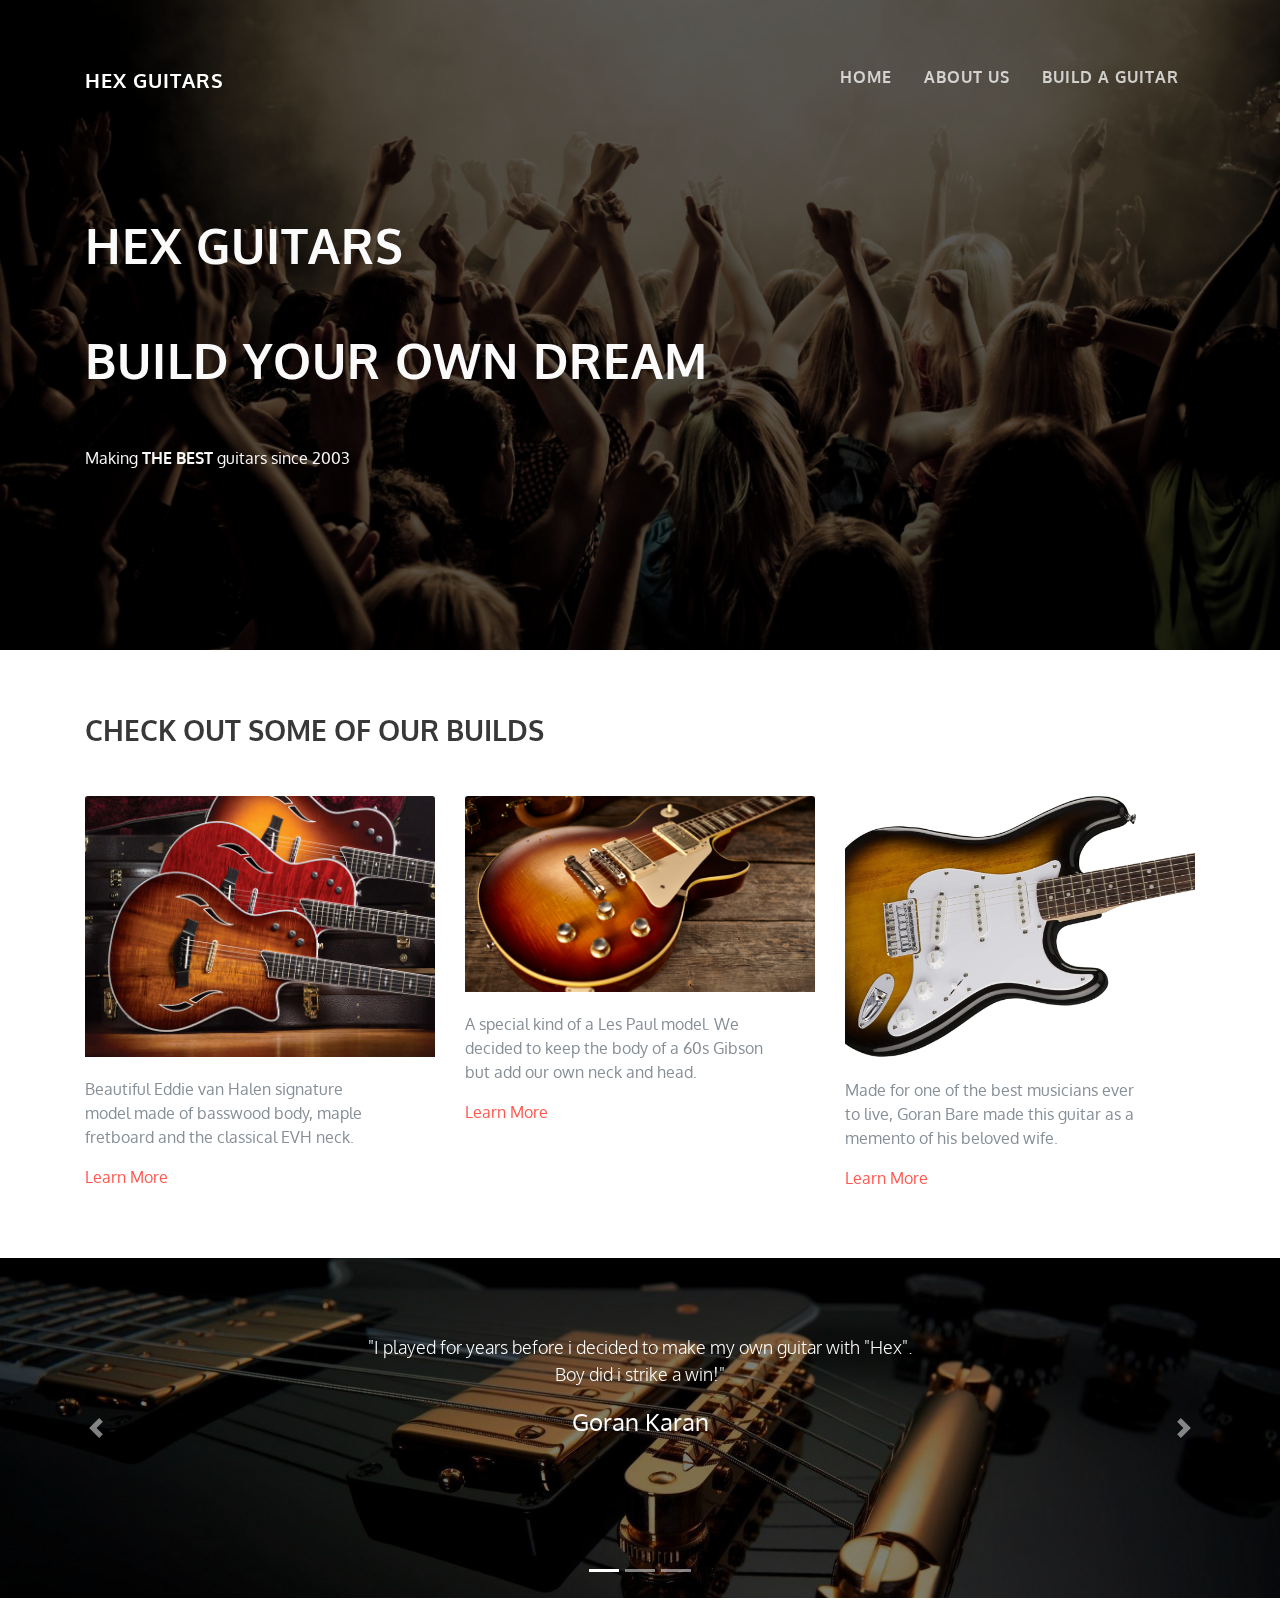
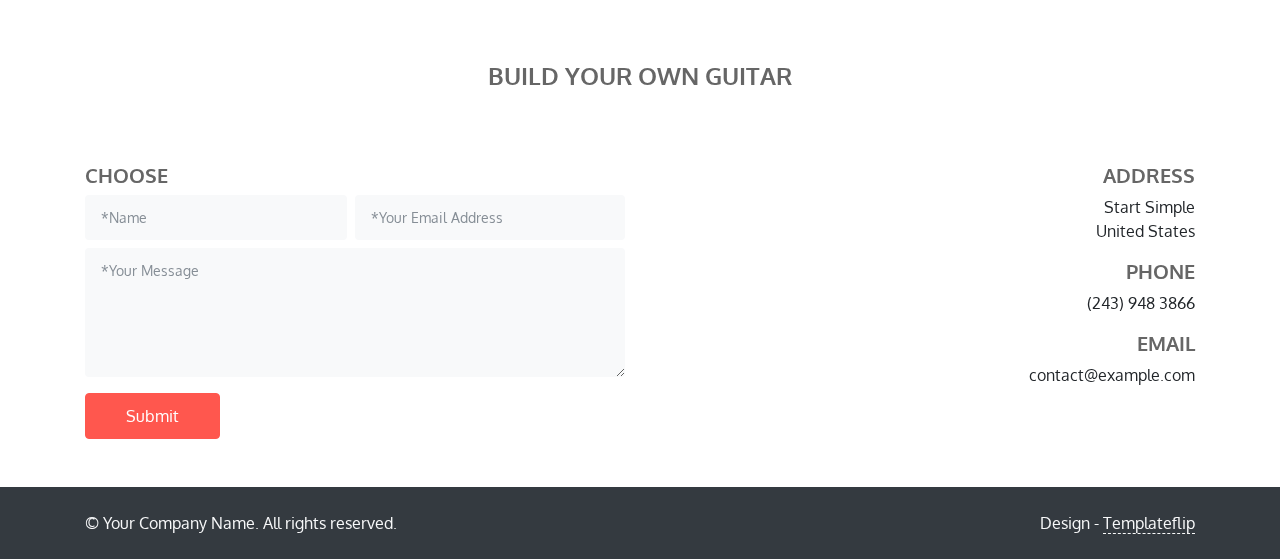
==== index.html @ c15eb83b "init" ====
<!DOCTYPE html>
<html lang="en-US">
  <head>
    <meta charset="UTF-8">
    <meta http-equiv="X-UA-Compatible" content="IE=edge">
    <meta name="viewport" content="width=device-width, initial-scale=1">
    <title>Start Simple</title>
    <link rel="preconnect" href="https://fonts.gstatic.com" crossorigin="crossorigin"/>
    <link rel="preload" as="style" href="https://fonts.googleapis.com/css2?family=Oxygen:wght@300;400;700&amp;display=swap"/>
    <link rel="stylesheet" href="https://fonts.googleapis.com/css2?family=Oxygen:wght@300;400;700&amp;display=swap" media="print" onload="this.media='all'"/>
    <noscript>
      <link rel="stylesheet" href="https://fonts.googleapis.com/css2?family=Oxygen:wght@300;400;700&amp;display=swap"/>
    </noscript>
    <link href="css/bootstrap.min.css?ver=1.2.0" rel="stylesheet">
    <link href="css/main.css?ver=1.2.0" rel="stylesheet">
    <noscript>
      <style>
        .tf-header {
          background: url('images/1-hero-image.jpg') no-repeat center center;
        }
      </style>
    </noscript>
  </head>
  <body id="top"> 
    <header class="tf-header" data-parallax="scroll" data-image-src="images/1-hero-image.jpg">
      <nav class="navbar py-5 navbar-dark">
        <div class="container">
          <h1><a class="navbar-brand" href="/">Hex Guitars</a></h1>
          <div id="navbar">
            <ul class="nav pull-right">
              <li class="nav-item"><a class="nav-link" href="#">Home</a></li>
              <li class="nav-item"><a class="nav-link" href="#about-us">About us</a></li>
              <li class="nav-item"><a class="nav-link" href="#build-a-guitar">Build a guitar</a></li>
            </ul>
          </div>
        </div>
      </nav>
      <div class="container">
        <div class="row">
          <div class="col-md-7 col-sm-12">
            <h2>Hex Guitars <br> <br> Build your own dream</h2>
          </div>
        </div>
        <div class="row">
          <div class="col-md-7 col-sm-12">
            <p class="mt-5"> Making <strong class="text-uppercase">the best </strong><span>guitars since 2003</span></p>
          </div>
        </div>
      </div>
    </header>
    <div class="page-content">
      <div>
<div class="tf-about-us-section">
  <div class="container" id="about-us">
    <h2 class="h3">Check out some of our builds</h2>
  </div>
  <div class="container">
    <div class="row">
      <div class="col-md-4 col-sm-12 pt-2">
        <div class="card"><img class="img-fluid card-img-top" src="images/2-start-simple.jpg" alt="2-start-simple"/>
          <div class="card-body">
            <p class="text-muted">Beautiful Eddie van Halen signature model made of basswood body, maple fretboard and the classical EVH neck.</p><a class="card-link" href="#">Learn More</a>
          </div>
        </div>
      </div>
      <div class="col-md-4 col-sm-12 pt-2">
        <div class="card"><img class="img-fluid card-img-top" src="images/3-start-simple.jpg" alt="3-start-simple"/>
          <div class="card-body">
            <p class="text-muted">A special kind of a Les Paul model. We decided to keep the body of a 60s Gibson but add our own neck and head.</p><a class="card-link" href="#">Learn More</a>
          </div>
        </div>
      </div>
      <div class="col-md-4 col-sm-12 pt-2">
        <div class="card"><img class="img-fluid card-img-top" src="images/4-start-simple.jpg" alt="4-start-simple"/>
          <div class="card-body">
            <p class="text-muted">Made for one of the best musicians ever to live, Goran Bare made this guitar as a memento of his beloved wife.</p><a class="card-link" href="#">Learn More</a>
          </div>
        </div>
      </div>
    </div>
  </div>
</div>
<div class="tf-quotes-section">
  <div class="carousel slide mt-5" id="tf-carousel" data-ride="carousel">
    <ol class="carousel-indicators">
      <li class="active" data-target="#tf-carousel" data-slide-to="0"></li>
      <li data-target="#tf-carousel" data-slide-to="1"></li>
      <li data-target="#tf-carousel" data-slide-to="2"></li>
    </ol>
    <div class="carousel-inner">
      <div class="carousel-item active" style="background-image: url('images/5-start-simple-slider.jpg');">
        <div class="carousel-caption">
          <p class="slider-text-1">"I played for years before i decided to make my own guitar with "Hex".<br>Boy did i strike a win!"</p>
          <p class="slider-text-2">Goran Karan<br></p>
        </div>
      </div>
      <div class="carousel-item" style="background-image: url('images/6-start-simple-slider.jpg');">
        <div class="carousel-caption">
          <p class="slider-text-1">"You'd think that handmade guitars perform worse than the factory tuned one.<br>But you would be so wrong!"</p>
          <p class="slider-text-2">Tomislav Mandarić<br>Lead Guitar, Thompson</p>
        </div>
      </div>
      <div class="carousel-item" style="background-image: url('images/7-start-simple-slider.jpg');">
        <div class="carousel-caption">
          <p class="slider-text-1">"You wouldnt belive the quality they use at "Hex guitars".<br>It blew my mind how precise they are!"</p>
          <p class="slider-text-2">Index.hr</p>
        </div>
      </div>
    </div><a class="carousel-control-prev" href="#tf-carousel" role="button" data-slide="prev"><span class="carousel-control-prev-icon" aria-hidden="true"></span><span class="sr-only">Previous</span></a><a class="carousel-control-next" href="#tf-carousel" role="button" data-slide="next"><span class="carousel-control-next-icon" aria-hidden="true"></span><span class="sr-only">Next</span></a>
  </div>
</div>
<div class="tf-build-a-guitar-section">
  <div class="container" id="build-a-guitar">
    <h2 class="h4">Build your own guitar</h2>
  </div>
  <div class="container">
    <div class="row">
      <div class="col-md-6 col-sm-12">
        <h3 class="h5">Choose </h3>
        <form action="https://formspree.io/youremail@example.com" method="POST">
          <div class="row no-gutters">
            <div class="col-lg-6 col-md-12 col-sm-12 tf-build-a-guitar-col">
              <input class="bg-light form-control" type="text" name="name" placeholder="*Name" required="required"/>
            </div>
            <div class="col-lg-6 col-md-12 col-sm-12 pb-2">
              <input class="bg-light form-control" type="email" name="_replyto" placeholder="*Your Email Address" required="required"/>
            </div>
          </div>
          <div class="row pb-2 no-gutters">
            <div class="col-md-12 col-sm-12">
              <textarea class="bg-light mb-2 form-control" name="message" placeholder="*Your Message" rows="5" required="required"></textarea>
            </div>
          </div>
          <button class="btn btn-primary" type="submit">Submit</button>
        </form>
      </div>
      <div class="col-md-6 col-sm-12 float-right text-right">
        <h3 class="h5">Address</h3><span>Start Simple<br/>United States</span>
        <p></p>
        <h3 class="h5">Phone</h3>
        <p>(243) 948 3866</p>
        <h3 class="h5">Email</h3>
        <p>contact@example.com</p>
      </div>
    </div>
  </div>
</div></div>
    </div>
    <footer class="bg-dark py-4 mt-5 tf-footer">
      <div class="container text-light">
        <div class="row">
          <div class="col-md-6 col-sm-12">&copy; Your Company Name. All rights reserved.</div>
          <div class="col-md-6 col-sm-12 text-right tf-design">Design - <a href="https://templateflip.com" target="_blank">Templateflip</a></div>
        </div>
      </div>
    </footer>
    <script src="scripts/jquery.slim.min.js?ver=1.2.0"></script>
    <script src="scripts/bootstrap.bundle.min.js?ver=1.2.0"></script>
    <script src="scripts/parallax.min.js?ver=1.2.0"></script>
    <script src="scripts/main.js?ver=1.2.0"></script>
  </body>
</html>
---- css/main.css ----
/* Header Section */
.tf-header {
  position: relative;
  background-size: cover;
  height: 650px;
  color: rgba(255, 255, 255, 0.98); }
  .tf-header::before {
    background: rgba(0, 0, 0, 0.65);
    position: absolute;
    width: 100%;
    height: 650px;
    content: ' '; }
  .tf-header h1 {
    text-transform: uppercase;
    font-weight: 700;
    letter-spacing: 1px; }
  .tf-header .nav {
    text-transform: uppercase;
    font-size: 16px;
    font-weight: 700;
    letter-spacing: 1px; }
  .tf-header .nav-link {
    color: rgba(255, 255, 255, 0.75) !important; }
    .tf-header .nav-link:hover {
      color: white !important; }
  .tf-header h2 {
    text-transform: uppercase;
    margin-top: 4rem;
    font-weight: 700;
    font-size: 48px;
    letter-spacing: 1px; }
  .tf-header .tf-hh-col {
    padding-right: 0.5rem !important; }
  @media (max-width: 1199.98px) {
    .tf-header h2 {
      text-transform: uppercase;
      margin-top: 3rem;
      font-size: 42px; } }
  @media (max-width: 991.98px) {
    .tf-header h2 {
      margin-top: 2rem;
      font-size: 30px; } }
  @media (max-width: 575.98px) {
    .tf-header h1 {
      width: 100%;
      text-align: center; }
    .tf-header #navbar {
      margin: 0 auto; }
    .tf-header h2 {
      margin-top: 1rem;
      font-size: 24px; } }
  @media (max-width: 767.98px) {
    .tf-header .tf-hh-col {
      padding-right: 0 !important; } }

/* About us Section */
.tf-about-us-section h2.h3 {
  text-transform: uppercase;
  padding-top: 4rem;
  padding-bottom: 2rem;
  font-weight: 700;
  color: #383838; }

.tf-about-us-section .card {
  border: none;
  border-radius: none; }
  .tf-about-us-section .card .card-body {
    padding-left: 0;
    padding-right: 0; }

.tf-about-us-section p {
  padding-right: 3rem; }

@media (max-width: 767.98px) {
  .tf-about-us-section h2.h3 {
    font-size: 22px;
    padding-top: 1rem;
    padding-bottom: 0.5rem; } }

/* Quotes Section */
.tf-quotes-section .carousel-item {
  background-size: cover;
  background-repeat: no-repeat;
  background-position: center center;
  height: 340px; }

.tf-quotes-section .carousel-item::before {
  background: rgba(0, 0, 0, 0.5);
  position: absolute;
  width: 100%;
  height: 340px;
  content: ' '; }

.tf-quotes-section .slider-text-1 {
  font-weight: 300;
  font-size: 18px;
  padding: 0; }

.tf-quotes-section .slider-text-2 {
  font-weight: 400;
  font-size: 24px; }

.tf-quotes-section .carousel-caption {
  height: 100%;
  padding: 6rem 4rem; }

@media (max-width: 575.98px) {
  .tf-quotes-section .slider-text-2 {
    font-size: 12px; }
  .tf-quotes-section .carousel-caption {
    padding: 5rem 1rem; }
  .tf-quotes-section .slider-text-1 {
    font-size: 14px;
    padding: 0; } }

@media (max-width: 767.98px) {
  .tf-quotes-section .carousel-caption {
    padding: 5rem 1rem; }
  .tf-quotes-section .slider-text-2 {
    font-size: 20px; } }

/* build-a-guitar Section */
.tf-build-a-guitar-section h2.h4 {
  text-align: center;
  text-transform: uppercase;
  color: #666666;
  padding: 4rem 4rem;
  font-weight: bold; }

.tf-build-a-guitar-section button {
  padding-right: 40px;
  padding-left: 40px; }

.tf-build-a-guitar-section h3.h5 {
  text-transform: uppercase;
  color: #666666;
  font-weight: bold; }

.tf-build-a-guitar-section .tf-build-a-guitar-col {
  padding-bottom: 0.5rem;
  padding-right: 0.5rem !important; }

@media (max-width: 991.98px) {
  .tf-build-a-guitar-section .tf-build-a-guitar-col {
    padding-right: 0 !important; } }

@media (max-width: 767.98px) {
  .tf-build-a-guitar-section h2.h4 {
    padding: 1rem 0.5rem;
    font-size: 18px; } }

/* Footer Section */
.tf-footer .tf-design a {
  color: inherit;
  border-bottom: 1px dashed; }
  .tf-footer .tf-design a:hover {
    text-decoration: none; }

@media (max-width: 767.98px) {
  .tf-footer .tf-design {
    text-align: left !important; } }
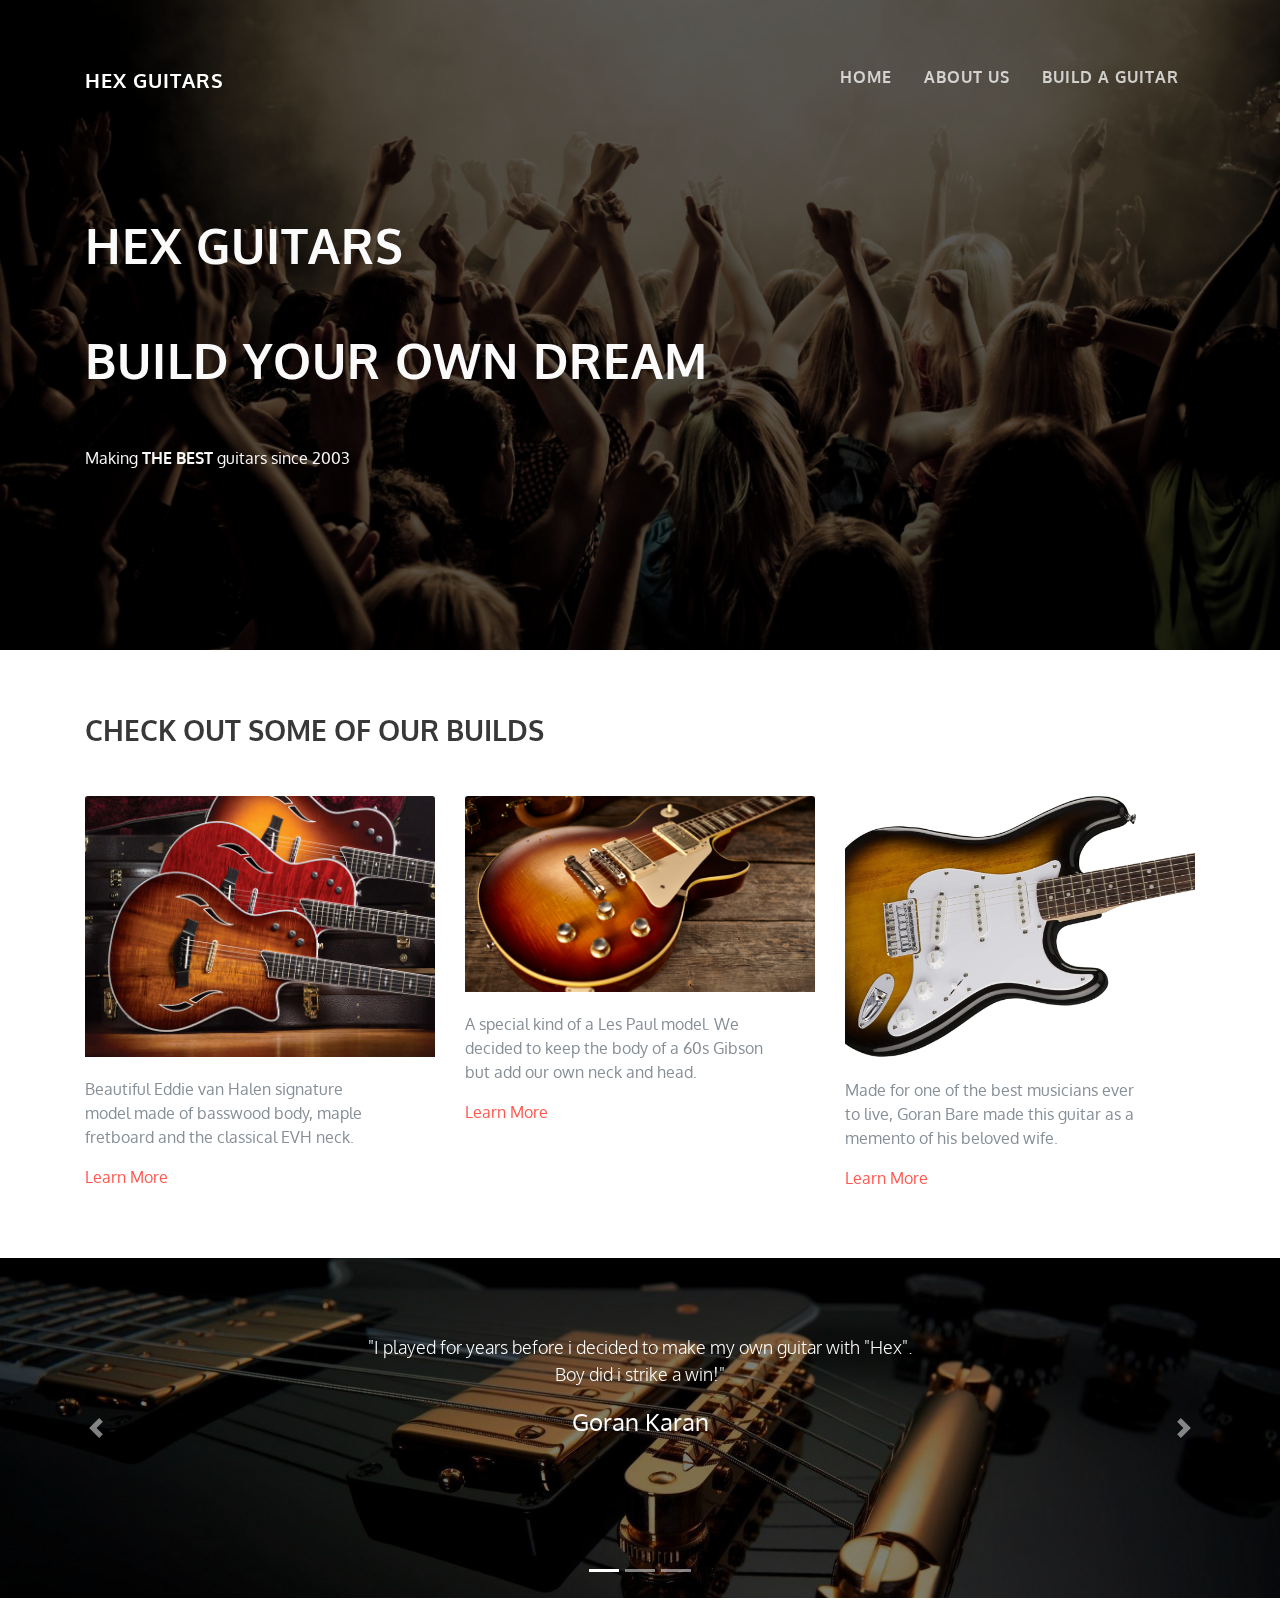
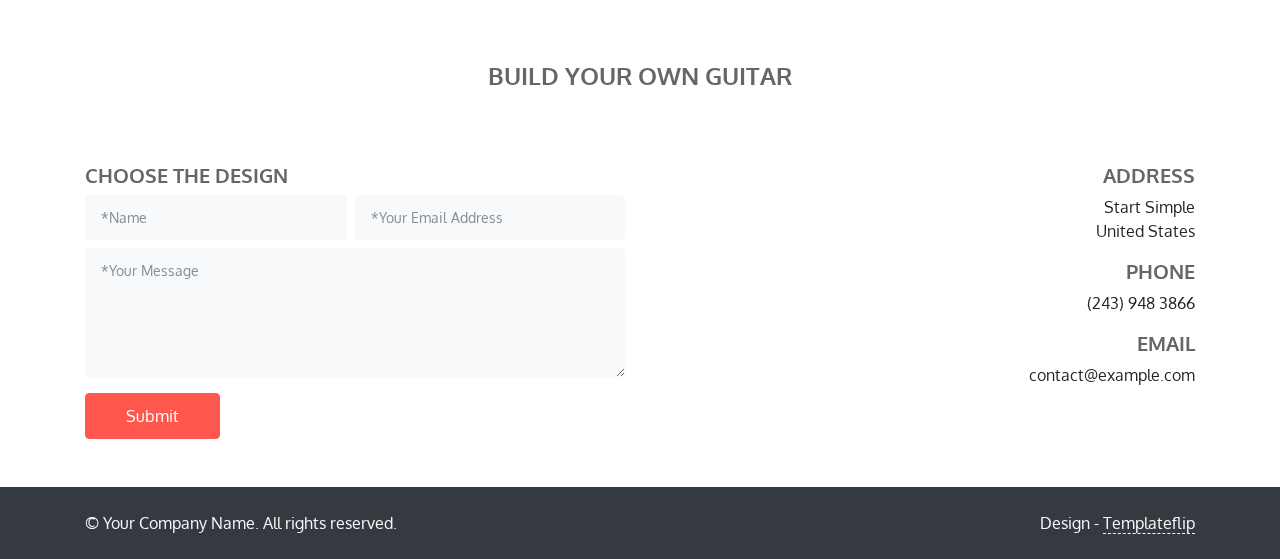
==== commit b9b90ff5: "Added title to tab and favicon" ====
--- a/index.html
+++ b/index.html
@@ -4,7 +4,7 @@
     <meta charset="UTF-8">
     <meta http-equiv="X-UA-Compatible" content="IE=edge">
     <meta name="viewport" content="width=device-width, initial-scale=1">
-    <title>Start Simple</title>
+    <title>Hex Guitars</title>
     <link rel="preconnect" href="https://fonts.gstatic.com" crossorigin="crossorigin"/>
     <link rel="preload" as="style" href="https://fonts.googleapis.com/css2?family=Oxygen:wght@300;400;700&amp;display=swap"/>
     <link rel="stylesheet" href="https://fonts.googleapis.com/css2?family=Oxygen:wght@300;400;700&amp;display=swap" media="print" onload="this.media='all'"/>
@@ -116,7 +116,7 @@
   <div class="container">
     <div class="row">
       <div class="col-md-6 col-sm-12">
-        <h3 class="h5">Choose </h3>
+        <h3 class="h5">Choose the design</h3>
         <form action="https://formspree.io/youremail@example.com" method="POST">
           <div class="row no-gutters">
             <div class="col-lg-6 col-md-12 col-sm-12 tf-build-a-guitar-col">
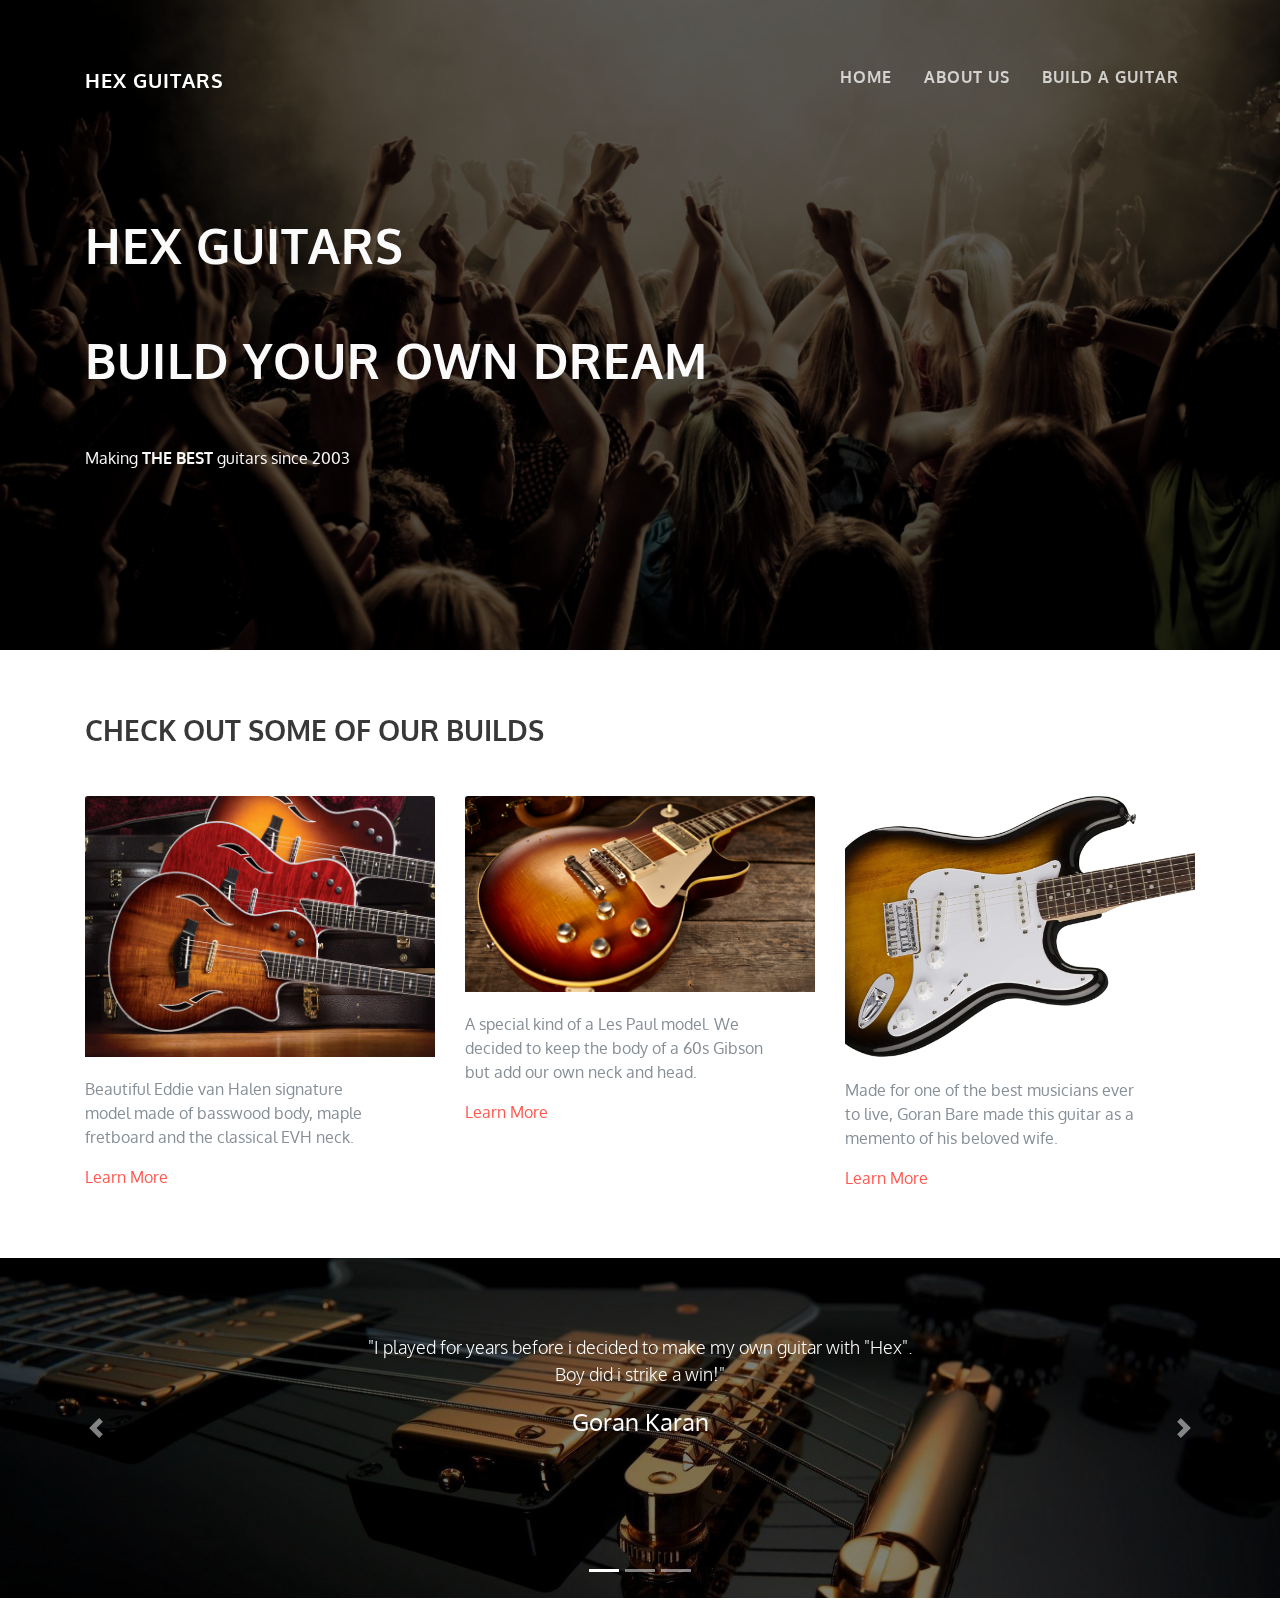
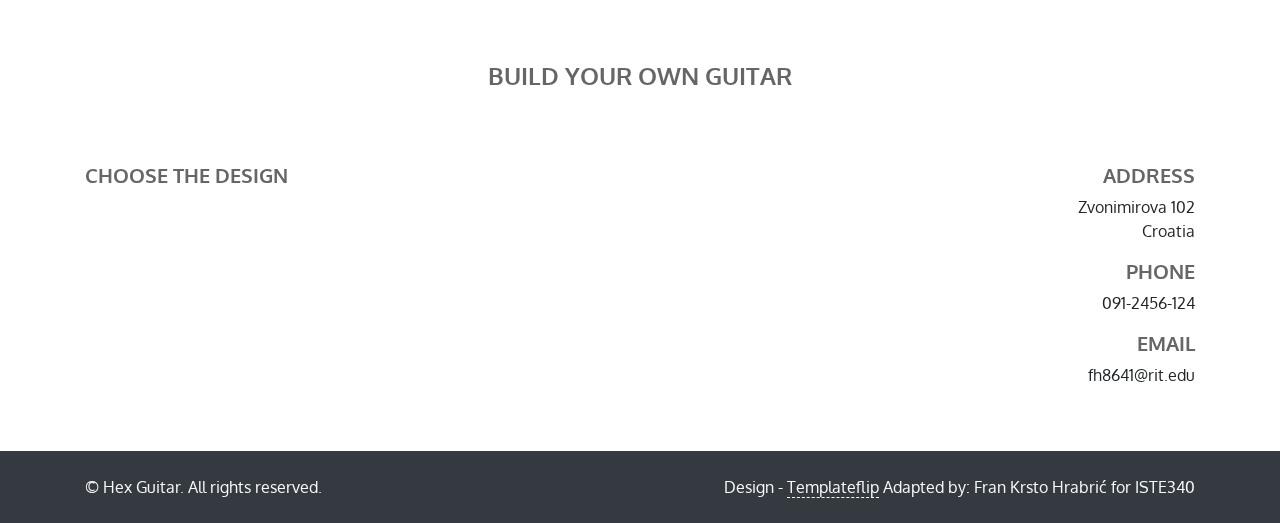
==== commit a23a7371: "Removed the last section" ====
--- a/index.html
+++ b/index.html
@@ -117,30 +117,22 @@
     <div class="row">
       <div class="col-md-6 col-sm-12">
         <h3 class="h5">Choose the design</h3>
-        <form action="https://formspree.io/youremail@example.com" method="POST">
-          <div class="row no-gutters">
-            <div class="col-lg-6 col-md-12 col-sm-12 tf-build-a-guitar-col">
-              <input class="bg-light form-control" type="text" name="name" placeholder="*Name" required="required"/>
-            </div>
-            <div class="col-lg-6 col-md-12 col-sm-12 pb-2">
-              <input class="bg-light form-control" type="email" name="_replyto" placeholder="*Your Email Address" required="required"/>
-            </div>
-          </div>
-          <div class="row pb-2 no-gutters">
-            <div class="col-md-12 col-sm-12">
-              <textarea class="bg-light mb-2 form-control" name="message" placeholder="*Your Message" rows="5" required="required"></textarea>
-            </div>
-          </div>
-          <button class="btn btn-primary" type="submit">Submit</button>
-        </form>
+
+
+
+
+
+
+
       </div>
       <div class="col-md-6 col-sm-12 float-right text-right">
-        <h3 class="h5">Address</h3><span>Start Simple<br/>United States</span>
+        <h3 class="h5">Address</h3><span>Zvonimirova 102<br/>Croatia</span>
         <p></p>
-        <h3 class="h5">Phone</h3>
-        <p>(243) 948 3866</p>
+        <h3 class="h5">Phone</h3> 
+        <p>091-2456-124</p>
         <h3 class="h5">Email</h3>
-        <p>contact@example.com</p>
+        <p>fh8641@rit.edu
+        </p>
       </div>
     </div>
   </div>
@@ -149,8 +141,8 @@
     <footer class="bg-dark py-4 mt-5 tf-footer">
       <div class="container text-light">
         <div class="row">
-          <div class="col-md-6 col-sm-12">&copy; Your Company Name. All rights reserved.</div>
-          <div class="col-md-6 col-sm-12 text-right tf-design">Design - <a href="https://templateflip.com" target="_blank">Templateflip</a></div>
+          <div class="col-md-6 col-sm-12">&copy; Hex Guitar. All rights reserved.</div>
+          <div class="col-md-6 col-sm-12 text-right tf-design">Design - <a href="https://templateflip.com" target="_blank">Templateflip</a> Adapted by: Fran Krsto Hrabrić for ISTE340</div>
         </div>
       </div>
     </footer>
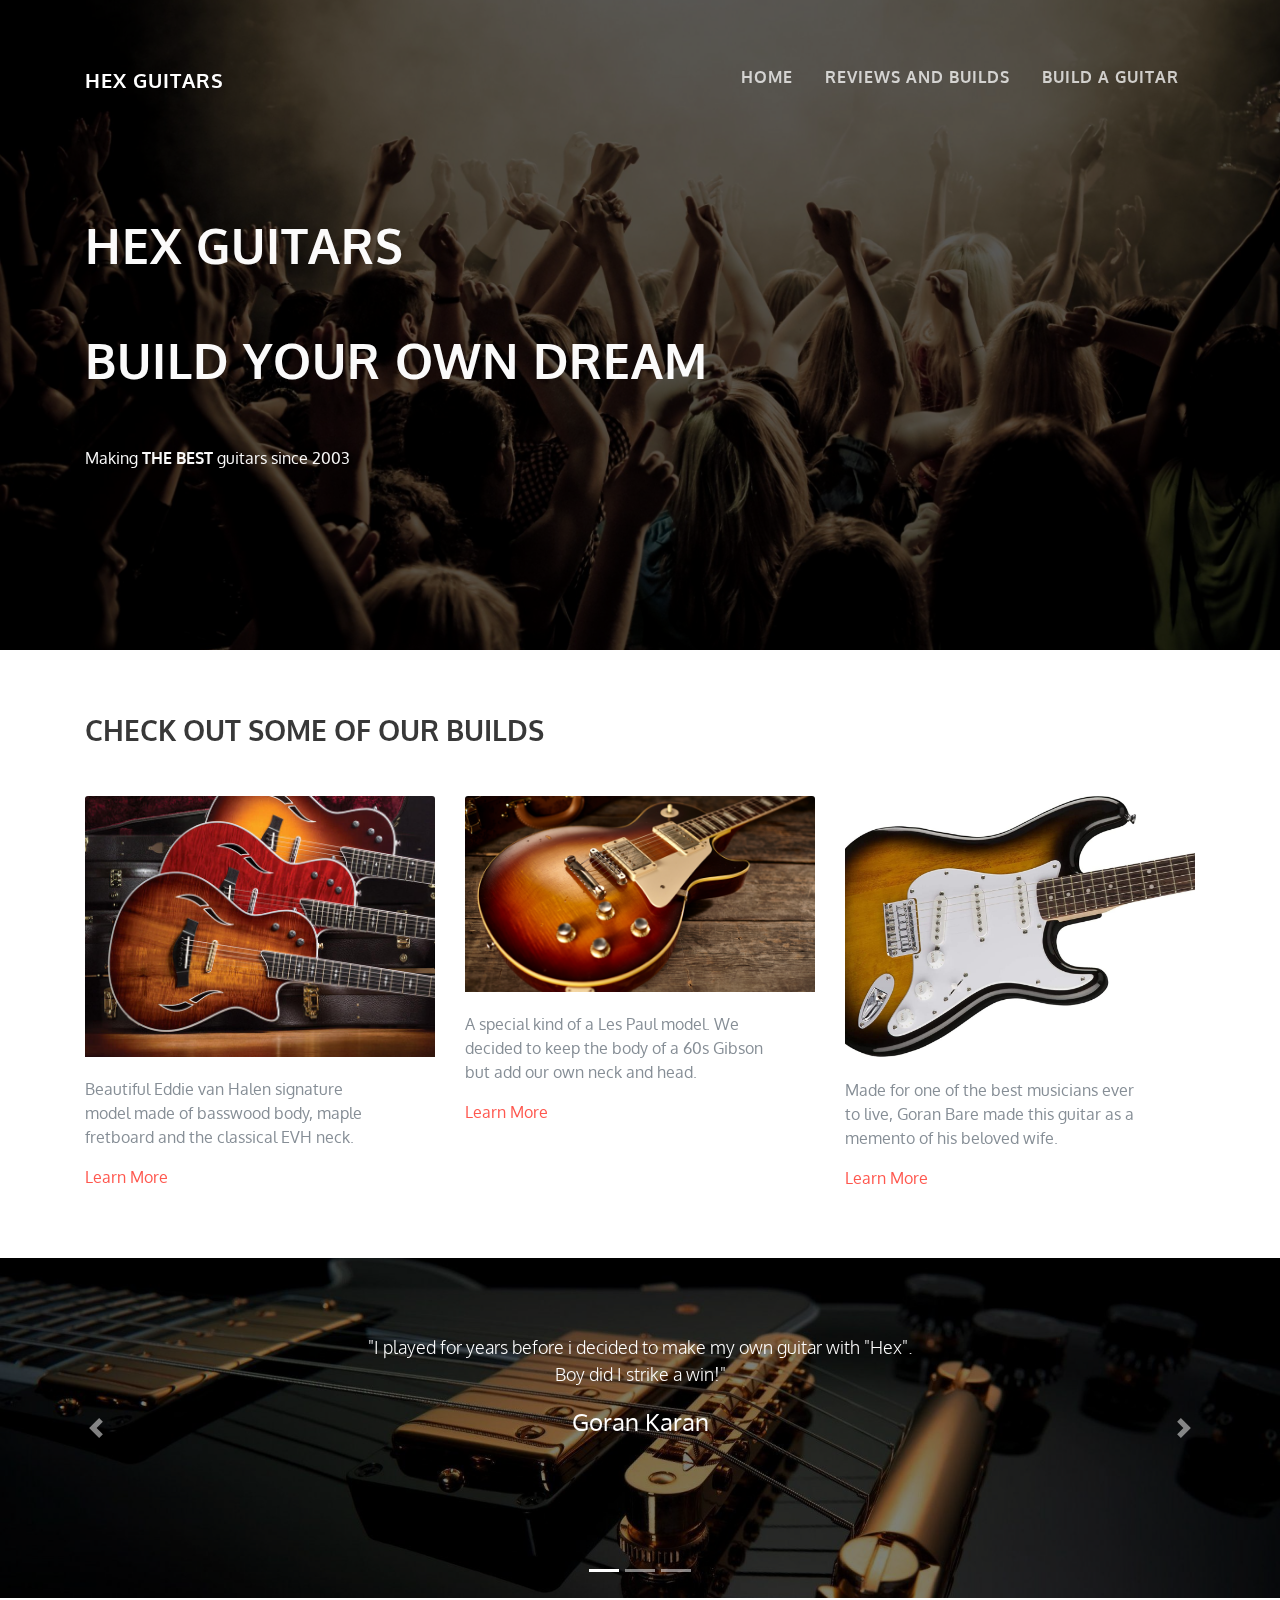
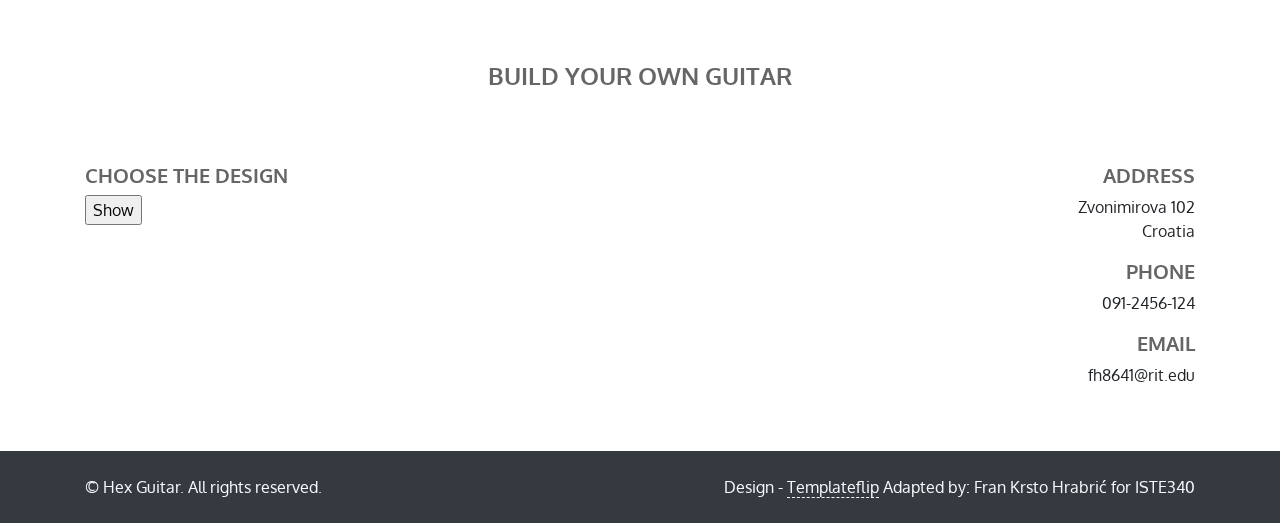
==== commit 9afcf2c0: "Added MVC and app.js. Created a form to test in index.html" ====
--- a/index.html
+++ b/index.html
@@ -29,7 +29,7 @@
           <div id="navbar">
             <ul class="nav pull-right">
               <li class="nav-item"><a class="nav-link" href="#">Home</a></li>
-              <li class="nav-item"><a class="nav-link" href="#about-us">About us</a></li>
+              <li class="nav-item"><a class="nav-link" href="#about-us">Reviews and Builds</a></li>
               <li class="nav-item"><a class="nav-link" href="#build-a-guitar">Build a guitar</a></li>
             </ul>
           </div>
@@ -90,7 +90,7 @@
     <div class="carousel-inner">
       <div class="carousel-item active" style="background-image: url('images/5-start-simple-slider.jpg');">
         <div class="carousel-caption">
-          <p class="slider-text-1">"I played for years before i decided to make my own guitar with "Hex".<br>Boy did i strike a win!"</p>
+          <p class="slider-text-1">"I played for years before i decided to make my own guitar with "Hex".<br>Boy did I strike a win!"</p>
           <p class="slider-text-2">Goran Karan<br></p>
         </div>
       </div>
@@ -117,13 +117,12 @@
     <div class="row">
       <div class="col-md-6 col-sm-12">
         <h3 class="h5">Choose the design</h3>
-
-
-
-
-
-
-
+        <form id="form-guitar">
+          <fieldset>
+              <div id="div-guitar"></div> <!-- div for guitar image-->
+          </fieldset>
+          <input type="submit" value="Show">
+        </form> 
       </div>
       <div class="col-md-6 col-sm-12 float-right text-right">
         <h3 class="h5">Address</h3><span>Zvonimirova 102<br/>Croatia</span>
@@ -150,5 +149,9 @@
     <script src="scripts/bootstrap.bundle.min.js?ver=1.2.0"></script>
     <script src="scripts/parallax.min.js?ver=1.2.0"></script>
     <script src="scripts/main.js?ver=1.2.0"></script>
+    <script src="scripts/controller/GuitarController.js"></script>
+    <script src="scripts/model/GuitarModel.js"></script>
+    <script src="scripts/view/GuitarView.js"></script>
+    <script src="scripts/app.js"></script>
   </body>
 </html>